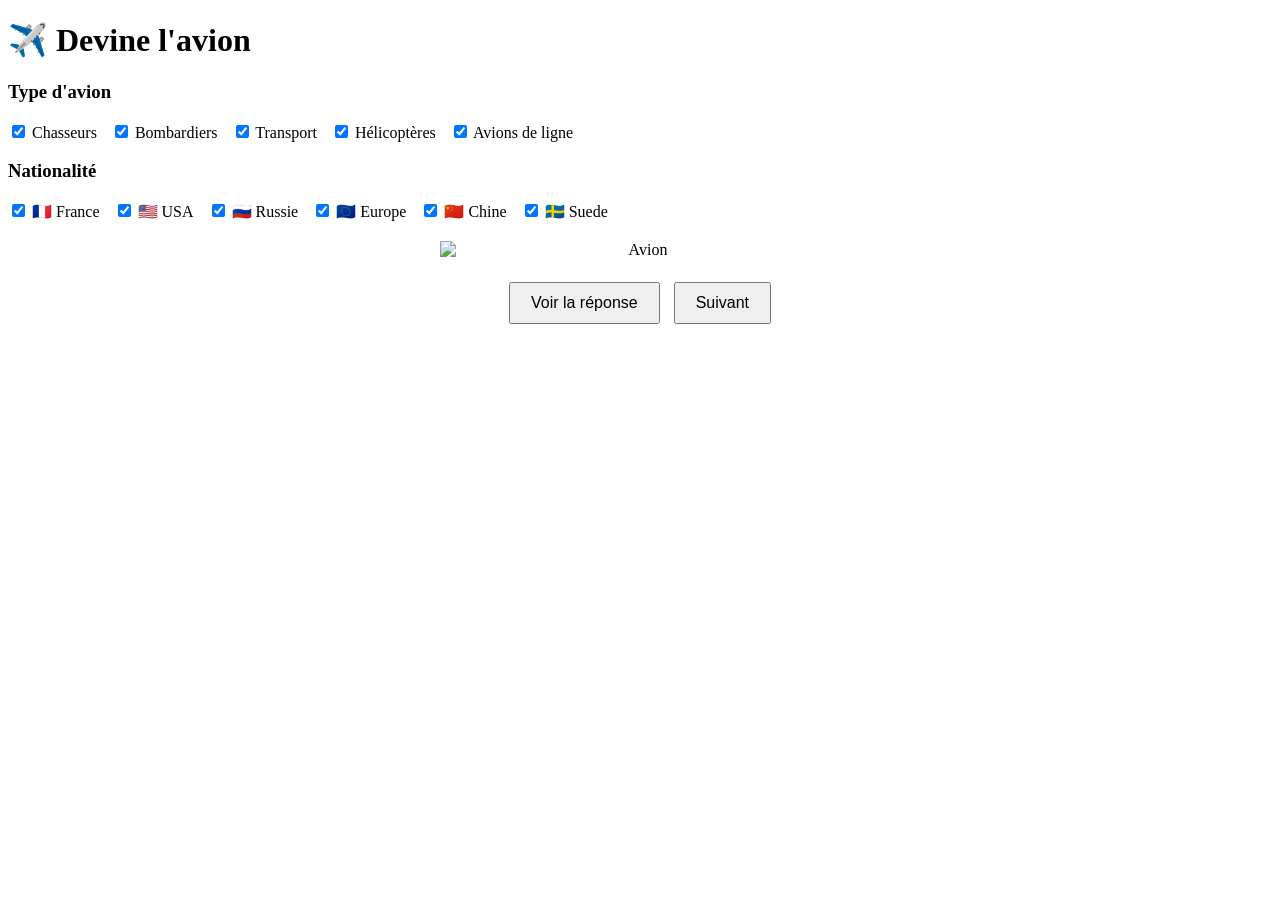
==== index.html @ 00d083b3 "Update index.html" ====
<!DOCTYPE html>
<html lang="fr">
<head>
  <meta charset="UTF-8">
  <title>Devine l'avion ✈️</title>
  <style>
    #filters { margin-bottom: 15px; }
    #filters label { margin-right: 10px; cursor: pointer; }
    .container { text-align: center; margin-top: 20px; }
    #planeImage { max-width: 400px; display: block; margin: auto; }
    button { margin: 5px; padding: 10px 20px; font-size: 16px; cursor: pointer; }
    #result { font-size: 18px; font-weight: bold; margin-top: 10px; }
  </style>
</head>
<body>

<h1>✈️ Devine l'avion</h1>

<div id="filters">

  <!-- TYPES -->
  <div class="filter-group">
    <h3>Type d'avion</h3>

    <label><input type="checkbox" value="chasseur" checked> Chasseurs</label>
    <label><input type="checkbox" value="bombardier" checked> Bombardiers</label>
    <label><input type="checkbox" value="transport" checked> Transport</label>
    <label><input type="checkbox" value="helico" checked> Hélicoptères</label>
    <label><input type="checkbox" value="liner" checked> Avions de ligne</label>
  </div>

  <!-- NATIONALITÉS -->
  <div class="filter-group">
    <h3>Nationalité</h3>

    <label><input type="checkbox" value="france" checked> 🇫🇷 France</label>
    <label><input type="checkbox" value="usa" checked> 🇺🇸 USA</label>
    <label><input type="checkbox" value="russie" checked> 🇷🇺 Russie</label>
    <label><input type="checkbox" value="europe" checked> 🇪🇺 Europe</label>
    <label><input type="checkbox" value="chine" checked> 🇨🇳 Chine</label>
    <label><input type="checkbox" value="suede" checked> 🇸🇪 Suede</label>
  </div>

</div>

<div class="container">
  <img id="planeImage" src="" alt="Avion">
  <p id="result"></p>

  <button id="answerBtn">Voir la réponse</button>
  <button id="nextBtn">Suivant</button>
</div>

<script src="script.js"></script>
</body>
</html>
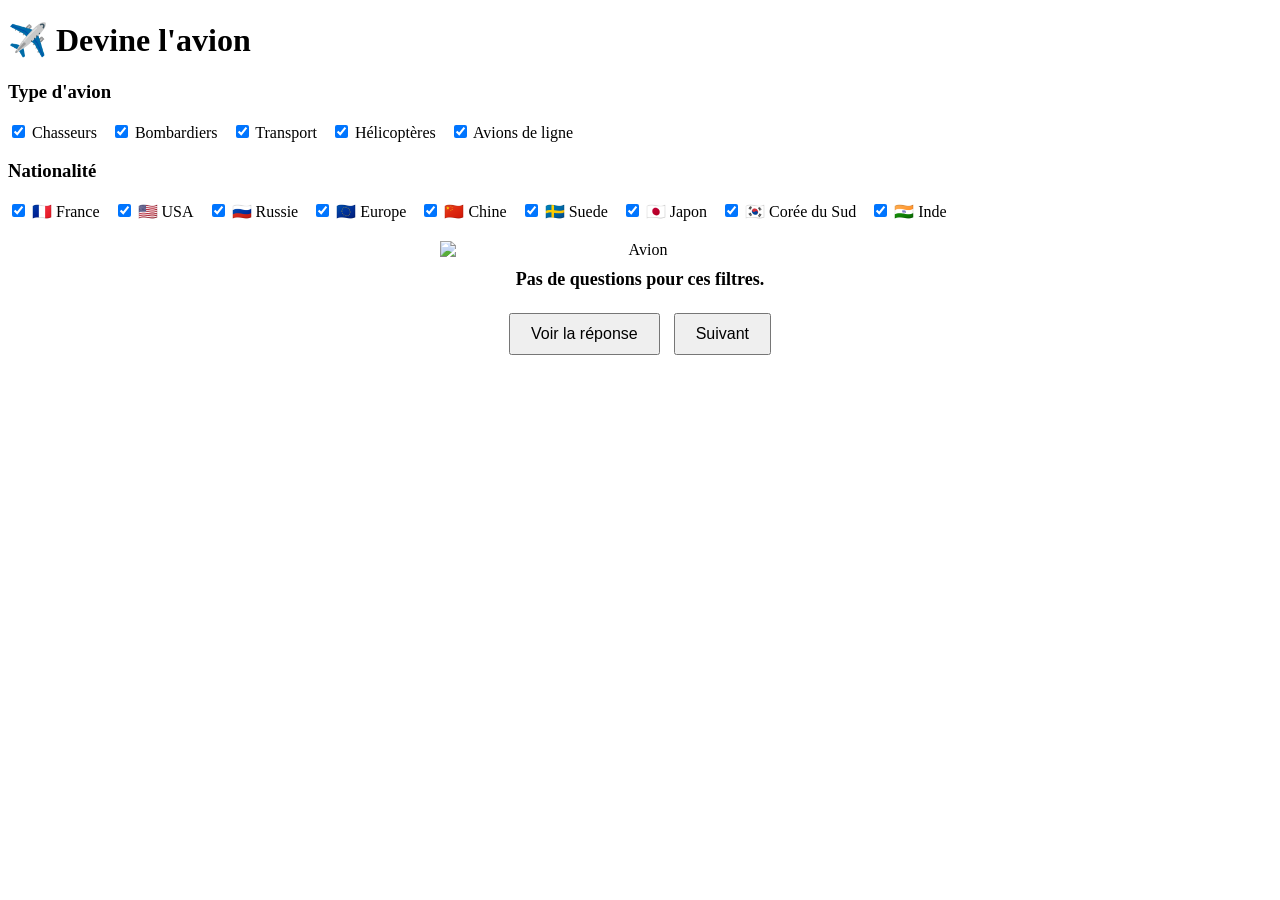
==== commit f554d526: "Update index.html" ====
--- a/index.html
+++ b/index.html
@@ -39,6 +39,9 @@
     <label><input type="checkbox" value="europe" checked> 🇪🇺 Europe</label>
     <label><input type="checkbox" value="chine" checked> 🇨🇳 Chine</label>
     <label><input type="checkbox" value="suede" checked> 🇸🇪 Suede</label>
+    <label><input type="checkbox" value="japon" checked> 🇯🇵 Japon</label>
+    <label><input type="checkbox" value="sc" checked> 🇰🇷 Corée du Sud</label>
+    <label><input type="checkbox" value="japon" checked> 🇮🇳 Inde</label>
   </div>
 
 </div>
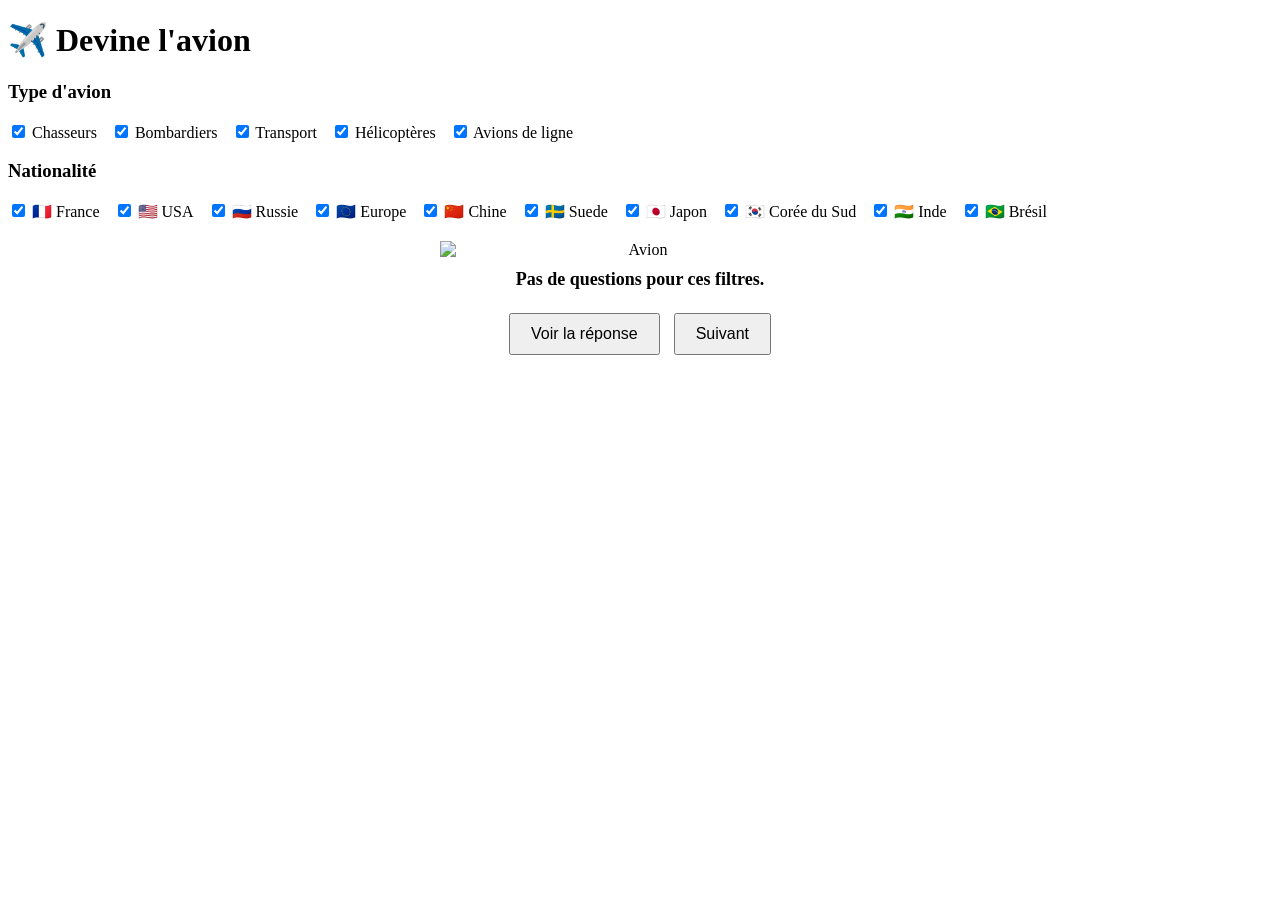
==== commit e9c7e9c3: "Update index.html" ====
--- a/index.html
+++ b/index.html
@@ -41,7 +41,8 @@
     <label><input type="checkbox" value="suede" checked> 🇸🇪 Suede</label>
     <label><input type="checkbox" value="japon" checked> 🇯🇵 Japon</label>
     <label><input type="checkbox" value="sc" checked> 🇰🇷 Corée du Sud</label>
-    <label><input type="checkbox" value="japon" checked> 🇮🇳 Inde</label>
+    <label><input type="checkbox" value="inde" checked> 🇮🇳 Inde</label>
+    <label><input type="checkbox" value="bresil" checked> 🇧🇷 Brésil</label>
   </div>
 
 </div>
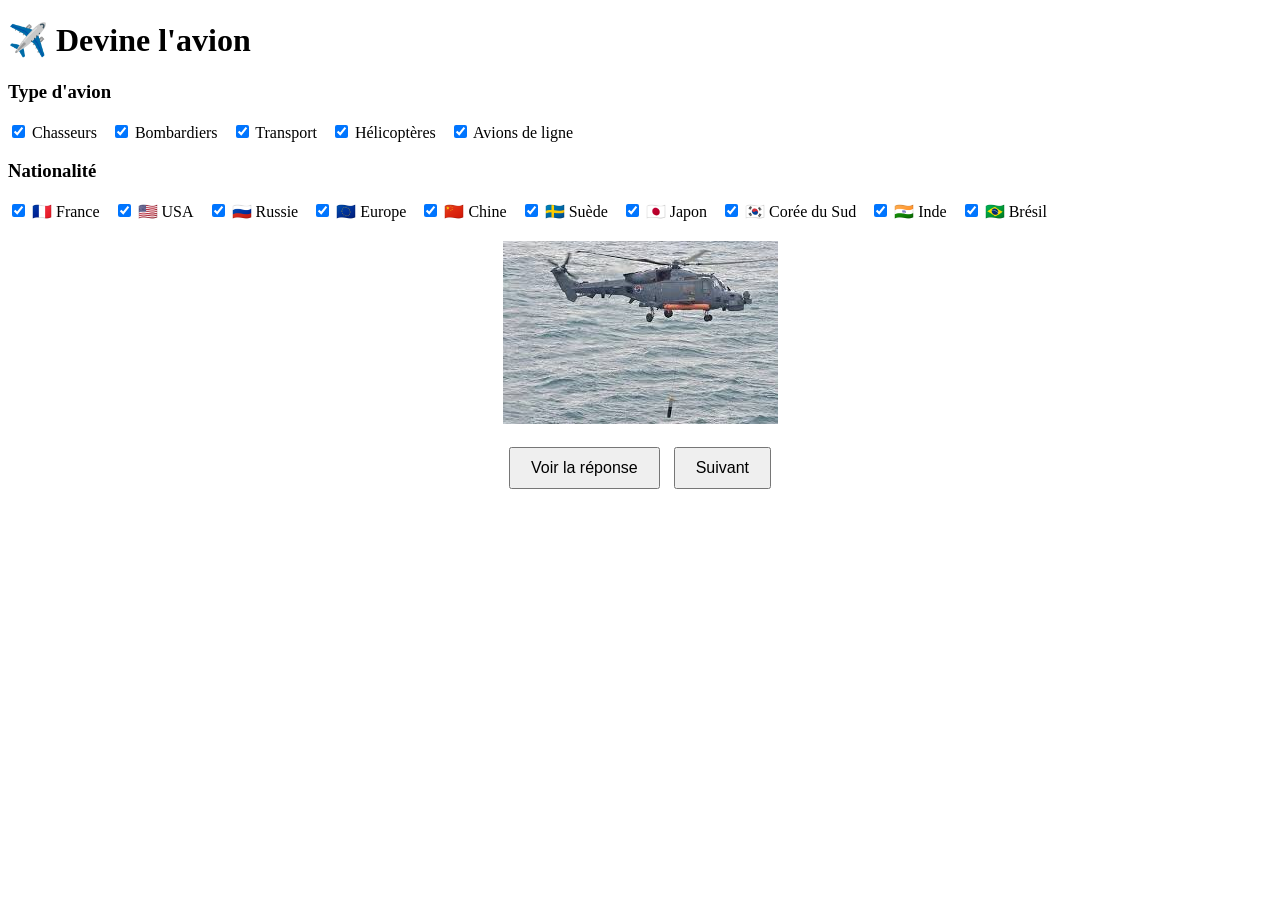
==== commit 81bfdfea: "Update index.html" ====
--- a/index.html
+++ b/index.html
@@ -19,7 +19,7 @@
 <div id="filters">
 
   <!-- TYPES -->
-  <div class="filter-group">
+  <div id="typeFilters" class="filter-group">
     <h3>Type d'avion</h3>
 
     <label><input type="checkbox" value="chasseur" checked> Chasseurs</label>
@@ -30,7 +30,7 @@
   </div>
 
   <!-- NATIONALITÉS -->
-  <div class="filter-group">
+  <div id="nationFilters" class="filter-group">
     <h3>Nationalité</h3>
 
     <label><input type="checkbox" value="france" checked> 🇫🇷 France</label>
@@ -38,7 +38,7 @@
     <label><input type="checkbox" value="russie" checked> 🇷🇺 Russie</label>
     <label><input type="checkbox" value="europe" checked> 🇪🇺 Europe</label>
     <label><input type="checkbox" value="chine" checked> 🇨🇳 Chine</label>
-    <label><input type="checkbox" value="suede" checked> 🇸🇪 Suede</label>
+    <label><input type="checkbox" value="suede" checked> 🇸🇪 Suède</label>
     <label><input type="checkbox" value="japon" checked> 🇯🇵 Japon</label>
     <label><input type="checkbox" value="sc" checked> 🇰🇷 Corée du Sud</label>
     <label><input type="checkbox" value="inde" checked> 🇮🇳 Inde</label>
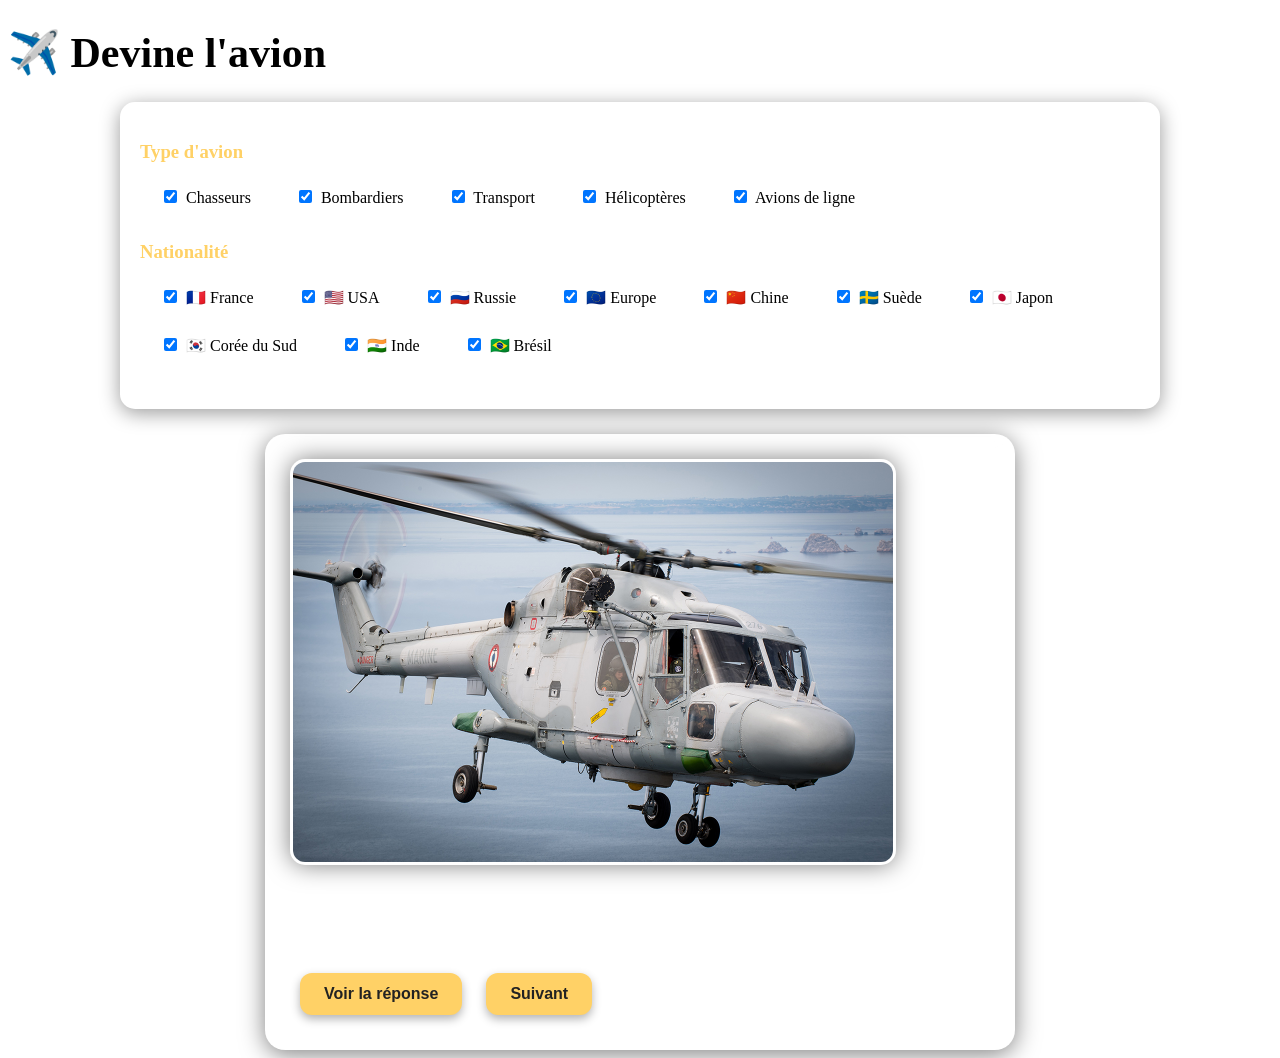
==== commit 9f04dba0: "Update index.html" ====
--- a/index.html
+++ b/index.html
@@ -3,13 +3,11 @@
 <head>
   <meta charset="UTF-8">
   <title>Devine l'avion ✈️</title>
+
+  <link rel="stylesheet" href="style.css">
+
   <style>
-    #filters { margin-bottom: 15px; }
-    #filters label { margin-right: 10px; cursor: pointer; }
-    .container { text-align: center; margin-top: 20px; }
-    #planeImage { max-width: 400px; display: block; margin: auto; }
-    button { margin: 5px; padding: 10px 20px; font-size: 16px; cursor: pointer; }
-    #result { font-size: 18px; font-weight: bold; margin-top: 10px; }
+    /* tu peux supprimer ça si tu utilises style.css */
   </style>
 </head>
 <body>
--- a/style.css
+++ b/style.css
@@ -0,0 +1,123 @@
+<style>
+  body {
+    font-family: Arial, sans-serif;
+    background: linear-gradient(to bottom, #0b1320, #1b2a41);
+    color: white;
+    margin: 0;
+    padding: 20px;
+    text-align: center;
+  }
+
+  h1 {
+    font-size: 42px;
+    margin-bottom: 25px;
+    text-shadow: 0 0 10px rgba(255,255,255,0.3);
+  }
+
+  #filters {
+    background: rgba(255,255,255,0.08);
+    border-radius: 15px;
+    padding: 20px;
+    margin: auto;
+    margin-bottom: 25px;
+    max-width: 1000px;
+    backdrop-filter: blur(8px);
+    box-shadow: 0 4px 20px rgba(0,0,0,0.4);
+  }
+
+  .filter-group {
+    margin-bottom: 20px;
+  }
+
+  .filter-group h3 {
+    margin-bottom: 10px;
+    color: #ffd166;
+  }
+
+  label {
+    display: inline-block;
+    margin: 6px;
+    padding: 8px 14px;
+    border-radius: 20px;
+    background: rgba(255,255,255,0.1);
+    transition: 0.2s;
+    cursor: pointer;
+    user-select: none;
+  }
+
+  label:hover {
+    background: rgba(255,255,255,0.2);
+    transform: scale(1.05);
+  }
+
+  input[type="checkbox"] {
+    margin-right: 5px;
+  }
+
+  .container {
+    background: rgba(255,255,255,0.08);
+    border-radius: 20px;
+    padding: 25px;
+    max-width: 700px;
+    margin: auto;
+    backdrop-filter: blur(10px);
+    box-shadow: 0 4px 25px rgba(0,0,0,0.5);
+  }
+
+  #planeImage {
+    width: 100%;
+    max-width: 600px;
+    border-radius: 15px;
+    margin-bottom: 20px;
+    border: 3px solid rgba(255,255,255,0.15);
+    box-shadow: 0 0 25px rgba(0,0,0,0.5);
+    transition: transform 0.3s;
+  }
+
+  #planeImage:hover {
+    transform: scale(1.02);
+  }
+
+  button {
+    background: #ffd166;
+    color: #222;
+    border: none;
+    border-radius: 12px;
+    padding: 12px 24px;
+    font-size: 16px;
+    font-weight: bold;
+    margin: 10px;
+    cursor: pointer;
+    transition: 0.2s;
+    box-shadow: 0 4px 10px rgba(0,0,0,0.3);
+  }
+
+  button:hover {
+    background: #ffb703;
+    transform: translateY(-2px);
+  }
+
+  #result {
+    margin-top: 20px;
+    font-size: 24px;
+    color: #90e0ef;
+    min-height: 30px;
+  }
+
+  @media (max-width: 700px) {
+    h1 {
+      font-size: 30px;
+    }
+
+    label {
+      display: block;
+      margin: 8px auto;
+      width: fit-content;
+    }
+
+    button {
+      width: 90%;
+      max-width: 300px;
+    }
+  }
+</style>
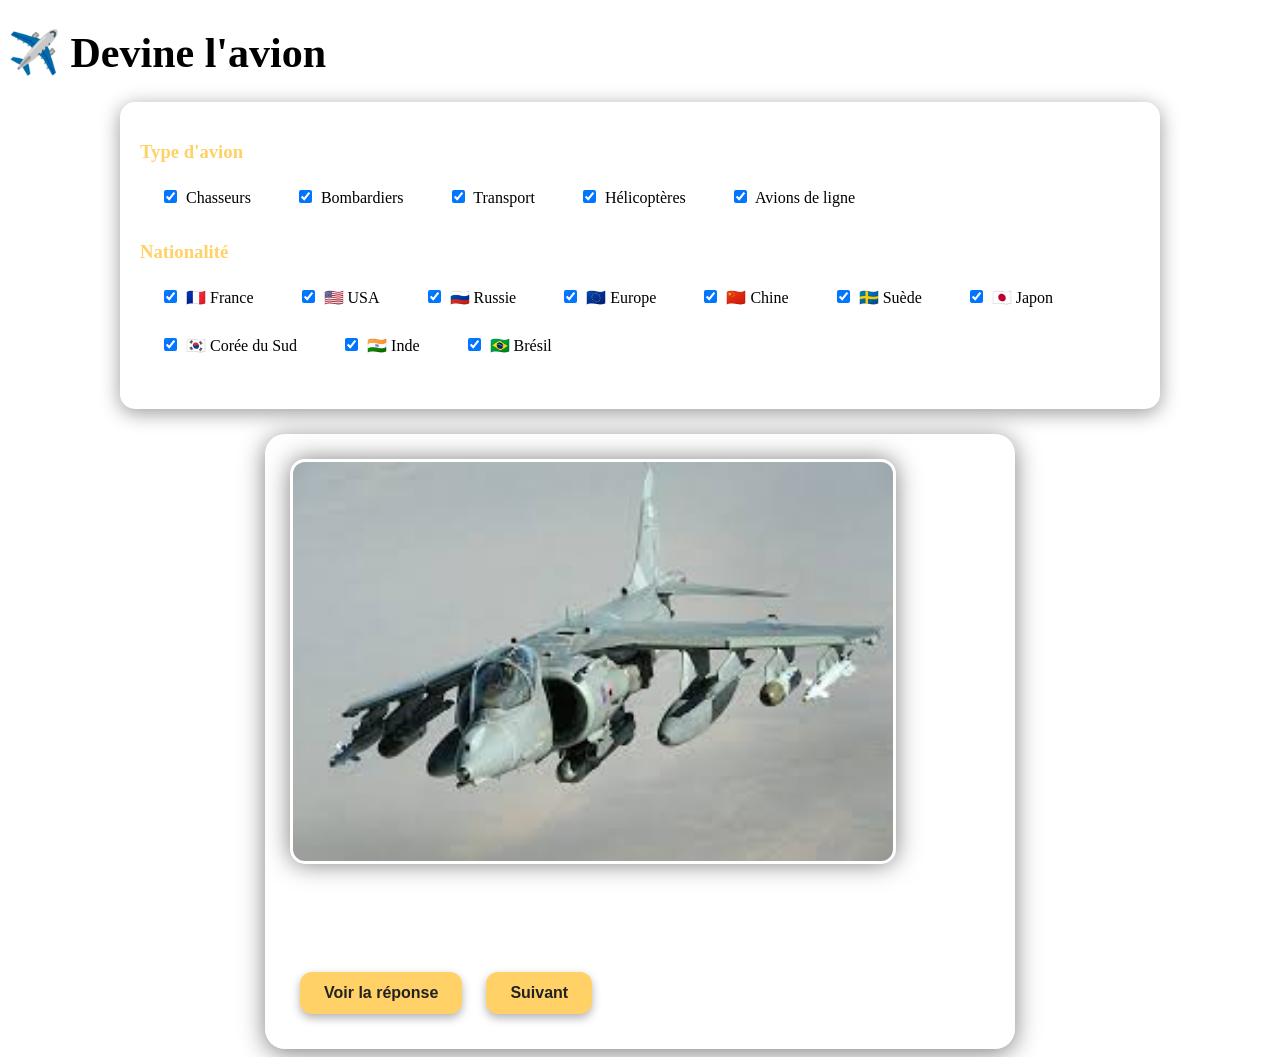
==== commit 6763b29a: "Update index.html" ====
--- a/index.html
+++ b/index.html
@@ -6,9 +6,6 @@
 
   <link rel="stylesheet" href="style.css">
 
-  <style>
-    /* tu peux supprimer ça si tu utilises style.css */
-  </style>
 </head>
 <body>
 
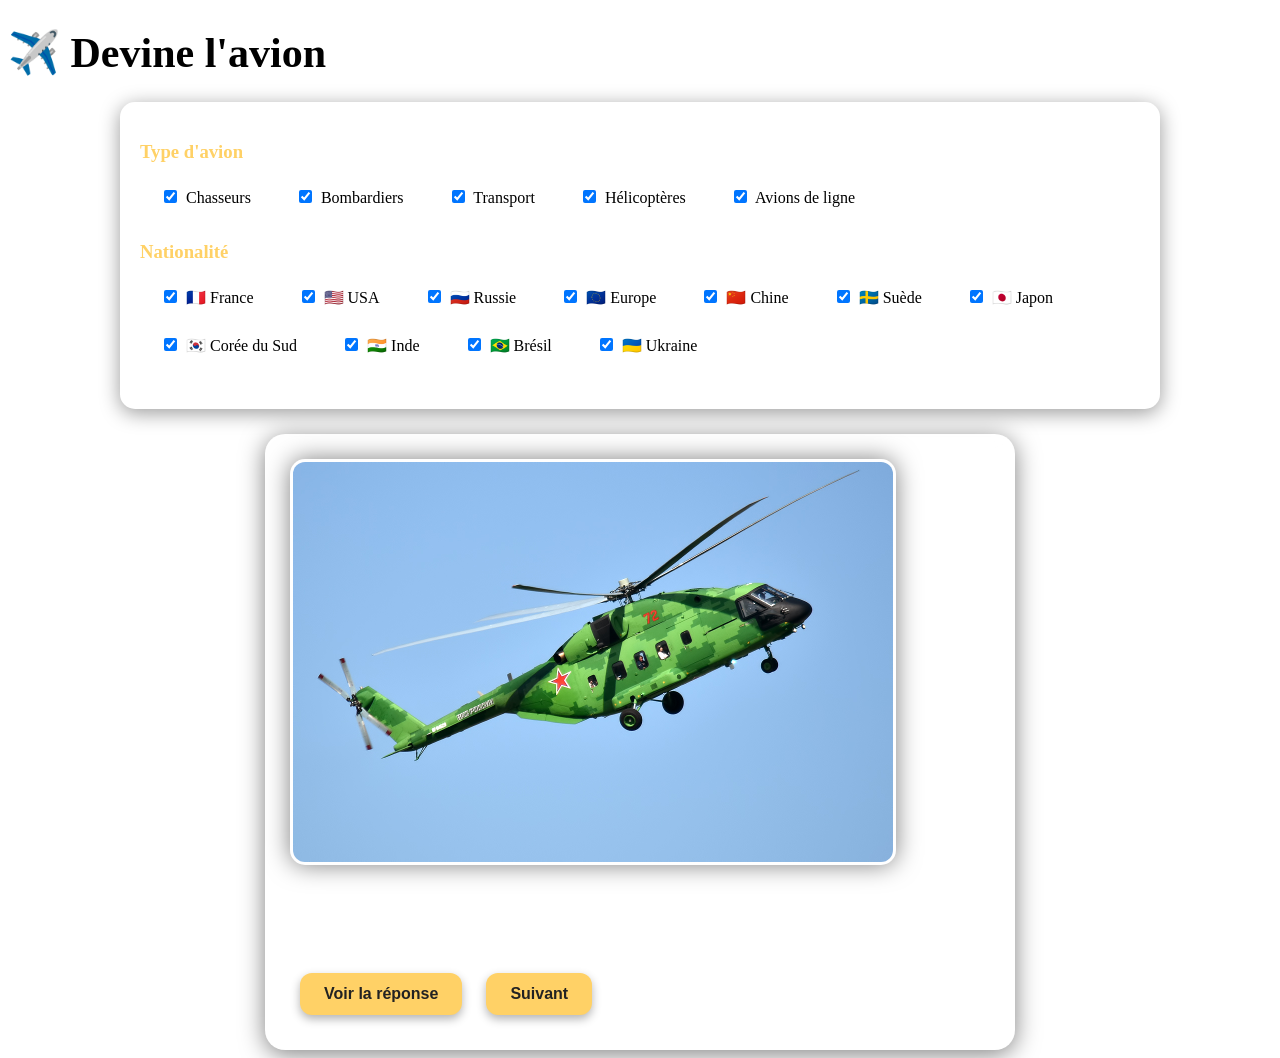
==== commit 5a2fbe9a: "Update index.html" ====
--- a/index.html
+++ b/index.html
@@ -38,6 +38,7 @@
     <label><input type="checkbox" value="sc" checked> 🇰🇷 Corée du Sud</label>
     <label><input type="checkbox" value="inde" checked> 🇮🇳 Inde</label>
     <label><input type="checkbox" value="bresil" checked> 🇧🇷 Brésil</label>
+    <label><input type="checkbox" value="ukr" checked> 🇺🇦 Ukraine</label>
   </div>
 
 </div>
